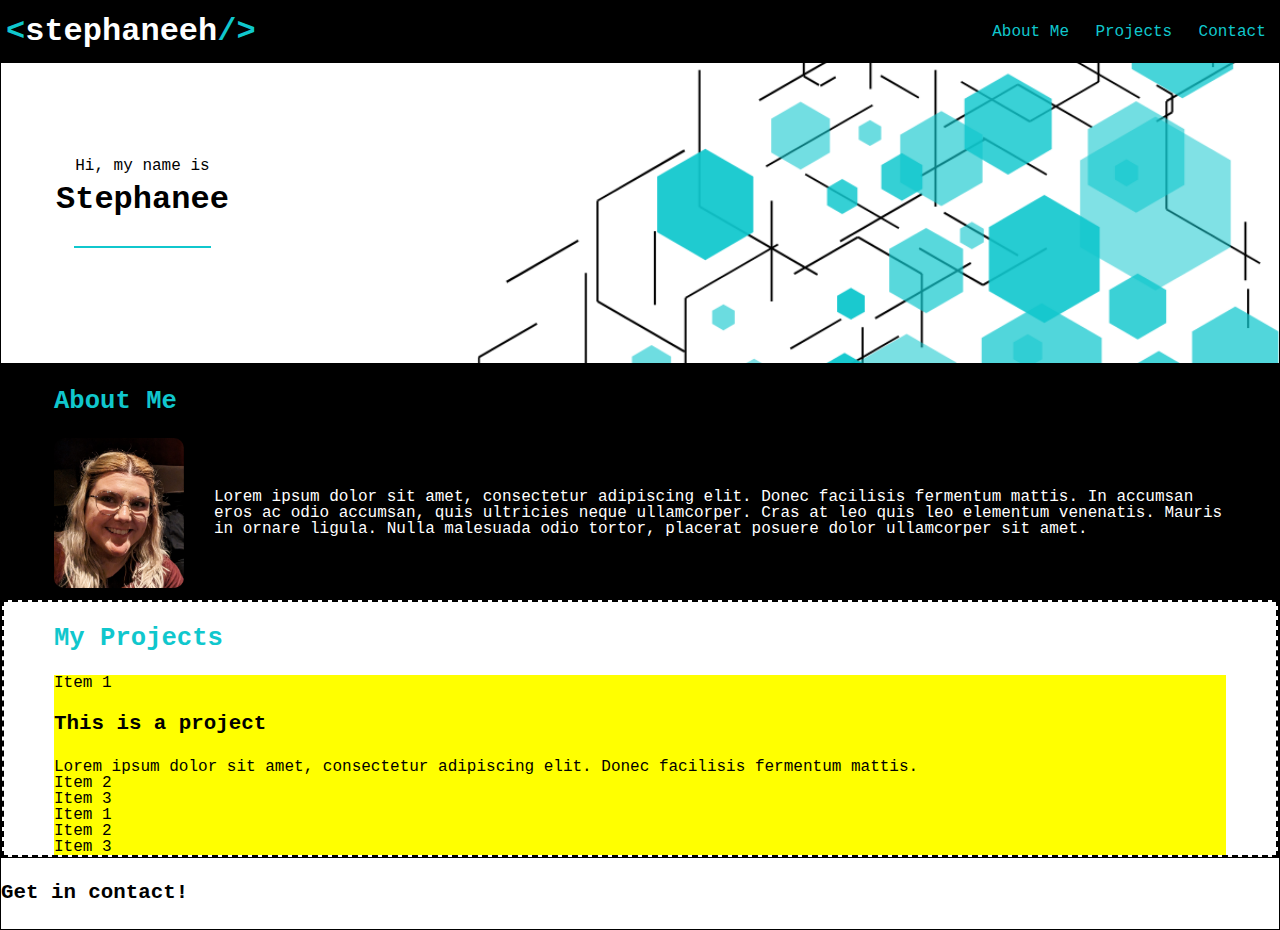
==== index.html @ b5ee4944 "completed styling for about me section" ====
<!DOCTYPE html>
<html lang="en-US">
  <head>
    <meta charset="UTF-8" />
    <title>Stephaneeh - Portfolio</title>
    <link rel="stylesheet" href="./assets/css/reset.css" />
    <link rel="stylesheet" href="./assets/css/style.css" />
  </head>

  <body>
    <header>
      <h1><<span class="name">stephaneeh</span>/></h1>
      <nav>
        <ul>
          <li><a href="#about-me">About Me</a></li>
          <li><a href="#projects">Projects</a></li>
          <li><a href="#contact">Contact</a></li>
        </ul>
      </nav>
    </header>

     <!-- The figure container is a generic black images with some hexagons included -->
    <figure class="hero" alt="generic black images with some hexagons included">
        <section class="title">
            <p>Hi, my name is</p>
            <h1>Stephanee</h1>
            <hr class="hr-line"/>
          </section>
    </figure>

    <main>
    <!--The about mme class is assigned to the About Me Section-->
    <section id="about-me" class="content">
        <h2>About Me</h2>
            <div class="about-content">
                <img src="./assets/images/self-image.jpg" alt="Photo of Stephanee">
            <!-- TODO: - update about me section -->
                <p>Lorem ipsum dolor sit amet, consectetur adipiscing elit. Donec facilisis fermentum mattis. In accumsan eros ac odio accumsan, quis ultricies neque ullamcorper. Cras at leo quis leo elementum venenatis. Mauris in ornare ligula. Nulla malesuada odio tortor, placerat posuere dolor ullamcorper sit amet.</p>
            </div>
    </section>

        <!-- container, contains the items/cards of the flexbox -->
        <section id="projects" class="content">
            <h2>My Projects</h2>
        <section class="projects-row"> 
            <article class="project-card">
                <figure class="project-image">Item 1</figure>
                <div class="project-content">
                    <h3>This is a project</h3>
                    <p>Lorem ipsum dolor sit amet, consectetur adipiscing elit. Donec facilisis fermentum mattis.</p>
                </div>
            </article>
            <article class="project-card">
                <figure class="project-image">Item 2</figure>
            </article>
            <article class="project-card">
                <figure class="project-image">Item 3</figure>
            </article>
            <article class="project-card">
                <figure class="project-image">Item 1</figure>
            </article>
            <article class="project-card">
                <figure class="project-image">Item 2</figure>
            </article>
            <article class="project-card">
                <figure class="project-image">Item 3</figure>
            </article>
        </section>
    </section>
    </main>

    <!--The contact class is assigned to the Contact Me section-->
    <!-- TODO: - update hyperlinks -->
    <footer id="contact">
        <h3>Get in contact!</h3>
    </footer>
  </body>
</html>
---- assets/css/style.css ----
:root {
  --blue: #10c7cd;
  --black: #000000;
  --white: #fff;
}

* {
  box-sizing: border-box;
}

body {
  font-family: 'Courier New', Courier, monospace;
  border: 1px solid #000000; /* TODO: remove once complete */
}

header {
  background-color: var(--black);
  color: var(--blue);
  width: 100%;
  display: flex;
  flex: 0 0 100px;
  justify-content: space-between;
  align-items: center;
  padding: 5px 0;
}

nav ul {
  display: flex;
  justify-content: space-around;
  min-width: 300px;
}

nav a {
  color: var(--blue);
}

h1 {
  margin: 10px 5px;
  font-size: 200%;
}

h2 {
  margin: 2% 0;
  font-size: 160%;
  color: var(--blue);
}

h3 {
  margin: 2% 0;
  font-size: 130%;
  color: var(--black);
}

.name { /* Difference of colours in logo */
  color: var(--white);
}

/* Figure Element - holds all content within the Figure element */
/* Main image on homepage below nav */
.hero {
  height: 300px;
  width: 100%;
  background-color: var(--white);
  background-image: url("../images/hero_2.png");
  background-size: cover;
  background-position: center;
  display: flex;
}
/* Main text on homepage in hero section */
.title {
  display: flex;
  flex-direction: column;
  flex-wrap: wrap;
  align-items: center;
  justify-content: center;
  align-content: flex-start;
  padding: 50px;
}

/* Horizontal line underneath the title */
.hr-line {
  width: 75%;
  height: 2px;
  background-color: var(--blue);
  border: none;
  margin: 20px auto;
}

/* main container - holds all content within the Figure element */
main {
  border: 1px solid #000000;
}

/* All content within the main section */
.content {
  border: 2px dashed #000000; /* TODO: remove once complete */
  padding: 0 50px;
  display: flex;
  flex-direction: column;
  justify-content: space-around;
}

/* specific to the about me container */
#about-me {
  background-color: var(--black);
  color: var(--white);
}

.about-content {
  background-color: var(--black);
  color: var(--white);
  text-align: start;
  padding-bottom: 10px;
  display: flex;
  flex-direction: row;
  justify-content: space-around;
  align-items: center;
}

img {
  /* width: 100px; */
  max-height: 150px;
  border-radius: 10px;
  margin-right: 30px;
  transform: scaleX(-1);
  justify-content: center;
}
/* Project container - holds all cards - parent */
.projects-row { 
  background-color: yellow;
}
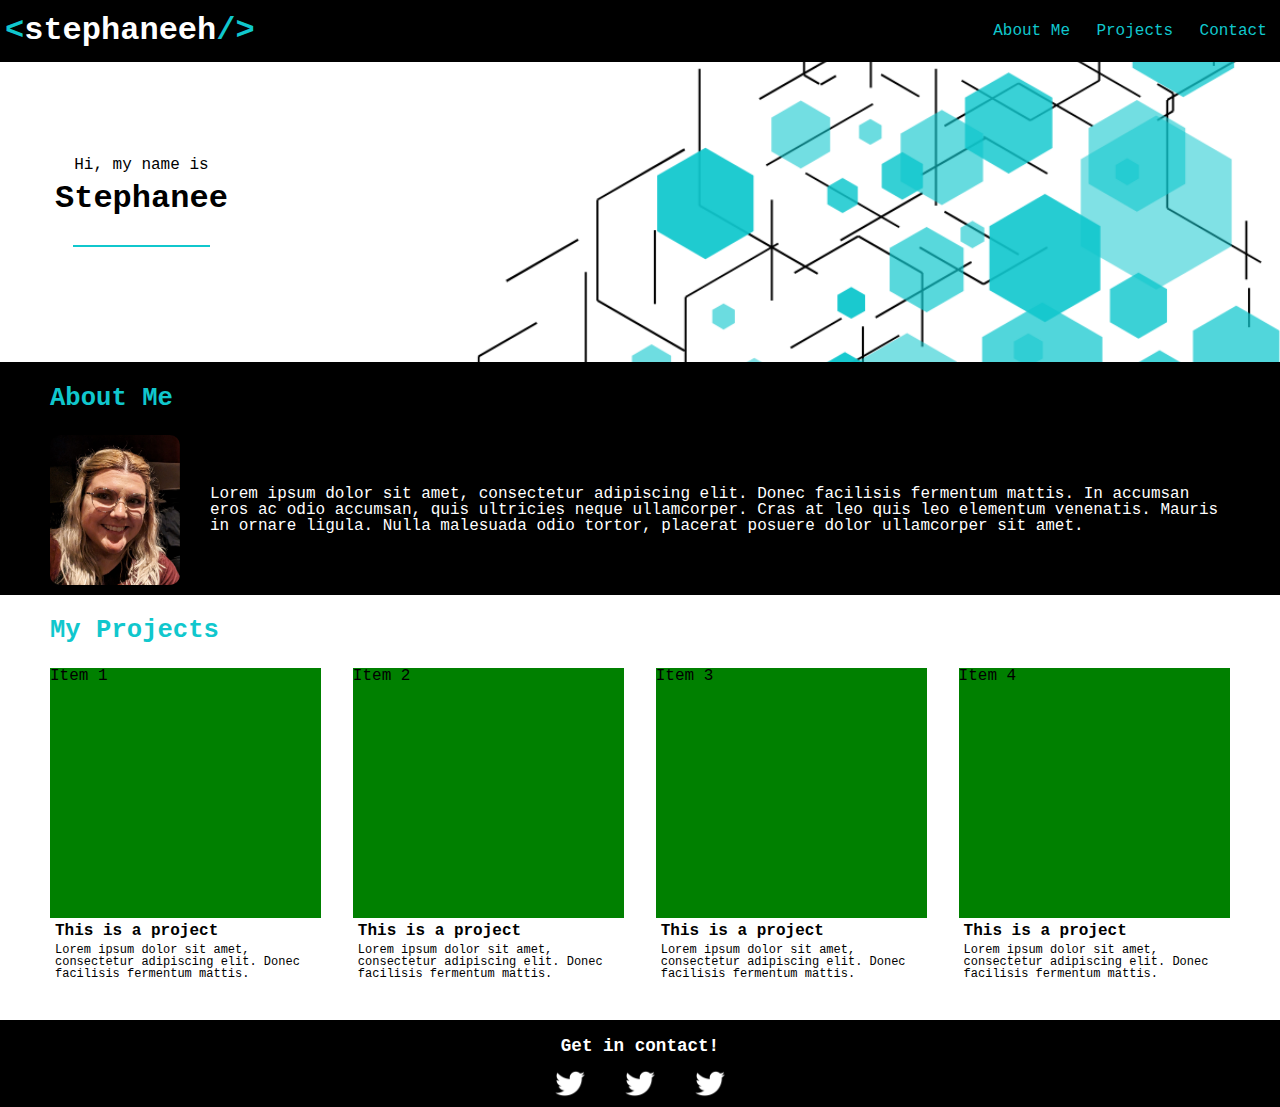
==== commit 8c44cdda: "updated project and footer sections" ====
--- a/index.html
+++ b/index.html
@@ -33,7 +33,7 @@
     <section id="about-me" class="content">
         <h2>About Me</h2>
             <div class="about-content">
-                <img src="./assets/images/self-image.jpg" alt="Photo of Stephanee">
+                <img class="headshot" src="./assets/images/self-image.jpg" alt="Photo of Stephanee">
             <!-- TODO: - update about me section -->
                 <p>Lorem ipsum dolor sit amet, consectetur adipiscing elit. Donec facilisis fermentum mattis. In accumsan eros ac odio accumsan, quis ultricies neque ullamcorper. Cras at leo quis leo elementum venenatis. Mauris in ornare ligula. Nulla malesuada odio tortor, placerat posuere dolor ullamcorper sit amet.</p>
             </div>
@@ -46,24 +46,30 @@
             <article class="project-card">
                 <figure class="project-image">Item 1</figure>
                 <div class="project-content">
-                    <h3>This is a project</h3>
+                    <h4>This is a project</h4>
                     <p>Lorem ipsum dolor sit amet, consectetur adipiscing elit. Donec facilisis fermentum mattis.</p>
                 </div>
             </article>
             <article class="project-card">
                 <figure class="project-image">Item 2</figure>
+                <div class="project-content">
+                    <h4>This is a project</h4>
+                    <p>Lorem ipsum dolor sit amet, consectetur adipiscing elit. Donec facilisis fermentum mattis.</p>
+                </div>
             </article>
             <article class="project-card">
                 <figure class="project-image">Item 3</figure>
+                <div class="project-content">
+                    <h4>This is a project</h4>
+                    <p>Lorem ipsum dolor sit amet, consectetur adipiscing elit. Donec facilisis fermentum mattis.</p>
+                </div>
             </article>
             <article class="project-card">
-                <figure class="project-image">Item 1</figure>
-            </article>
-            <article class="project-card">
-                <figure class="project-image">Item 2</figure>
-            </article>
-            <article class="project-card">
-                <figure class="project-image">Item 3</figure>
+                <figure class="project-image">Item 4</figure>
+                <div class="project-content">
+                    <h4>This is a project</h4>
+                    <p>Lorem ipsum dolor sit amet, consectetur adipiscing elit. Donec facilisis fermentum mattis.</p>
+                </div>
             </article>
         </section>
     </section>
@@ -73,6 +79,9 @@
     <!-- TODO: - update hyperlinks -->
     <footer id="contact">
         <h3>Get in contact!</h3>
+            <img src="./assets/images/twitter.png" class="contact-image" alt="Twitter Logo" />
+            <img src="./assets/images/twitter.png" class="contact-image" alt="Twitter Logo" />
+            <img src="./assets/images/twitter.png" class="contact-image" alt="Twitter Logo" />
     </footer>
   </body>
 </html>
--- a/assets/css/style.css
+++ b/assets/css/style.css
@@ -10,7 +10,6 @@
 
 body {
   font-family: 'Courier New', Courier, monospace;
-  border: 1px solid #000000; /* TODO: remove once complete */
 }
 
 header {
@@ -46,9 +45,16 @@
 }
 
 h3 {
+  margin: 1% 0;
+  font-size: 110%;
+  color: var(--black);
+}
+
+h4 {
   margin: 2% 0;
-  font-size: 130%;
+  font-size: 100%;
   color: var(--black);
+  font-weight: bolder;
 }
 
 .name { /* Difference of colours in logo */
@@ -60,7 +66,6 @@
 .hero {
   height: 300px;
   width: 100%;
-  background-color: var(--white);
   background-image: url("../images/hero_2.png");
   background-size: cover;
   background-position: center;
@@ -86,14 +91,9 @@
   margin: 20px auto;
 }
 
-/* main container - holds all content within the Figure element */
-main {
-  border: 1px solid #000000;
-}
-
+/* MAIN CONTAINER - holds all content within the Figure element */
 /* All content within the main section */
 .content {
-  border: 2px dashed #000000; /* TODO: remove once complete */
   padding: 0 50px;
   display: flex;
   flex-direction: column;
@@ -117,7 +117,7 @@
   align-items: center;
 }
 
-img {
+.headshot {
   /* width: 100px; */
   max-height: 150px;
   border-radius: 10px;
@@ -125,8 +125,91 @@
   transform: scaleX(-1);
   justify-content: center;
 }
-/* Project container - holds all cards - parent */
+
+/* PROJECT CONTAINER - holds all cards - parent */
 .projects-row { 
+  flex-direction: column;
+  justify-content: flex-start;
+  text-align: start;
+}
+
+/* CARD CONTAINER - holds all card content - settings for resolution smaller than 400px */
+.project-card {
+  width: 100%; 
+  display: flex;
+  justify-content: flex-start;
+  margin-bottom: 10px;
+}
+
+.project-card p {
+  font-size: 75%;
+}
+
+.project-image {
   background-color: yellow;
-}
-
+  min-height: 180px; /* max height of images */
+  min-width: 130px;
+  }
+
+.project-content {
+  display: flex;
+  flex-direction: column;
+  margin: 0 5px;
+  }
+
+footer {
+  text-align: center;
+  background-color: var(--black);
+  color: var(--white);
+}
+
+footer h3 {
+  text-align: center;
+  color: var(--white);
+}
+
+#contact {
+  padding: 5px;
+}
+.contact-image {
+  width: 30px;
+  margin: 0 15px;
+}
+
+/*MEDIA RESOLUTION*/
+/*FULL SCREEN resolution - 700 + */
+@media screen and (min-width: 750px) {
+   /* All content within the main section */
+   .content {
+     padding: 0 50px;
+     display: flex;
+     flex-direction: column;
+     justify-content: space-around;
+   }
+   
+   /* Project container - holds all cards - parent */
+   .projects-row { 
+     padding-bottom: 10px;
+     display: flex;
+     flex-direction: row;
+     flex-wrap: wrap;
+     justify-content: space-between;
+   }
+   /* Project cards - holds images and content */
+   .project-card {
+     width: 23%;
+     margin-bottom: 30px;
+     display: flex;
+     flex-direction: column;
+   }
+   
+   .project-image {
+     min-height: 250px; /* max height of images */
+     background-color: green;
+     margin: 0;
+   }
+   
+   .project-content {
+     margin: 0 5px; /* Space between card edge and text - indent */
+   }
+  }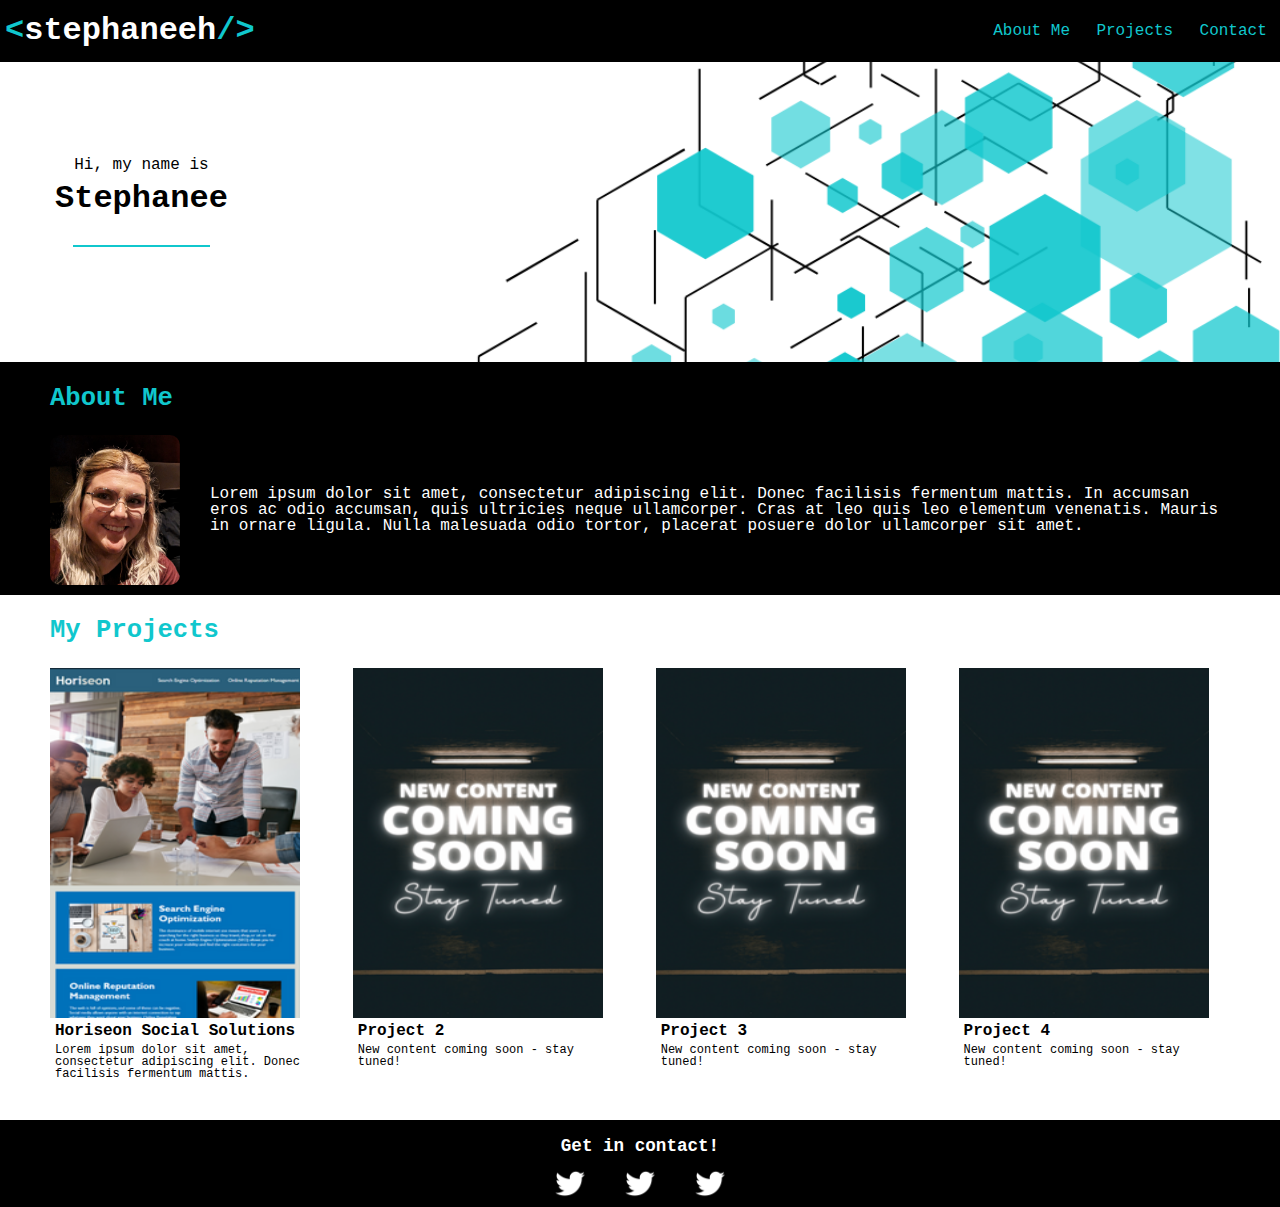
==== commit be72ce7a: "Project Card Updates Added project card images Updated project content" ====
--- a/index.html
+++ b/index.html
@@ -33,7 +33,7 @@
     <section id="about-me" class="content">
         <h2>About Me</h2>
             <div class="about-content">
-                <img class="headshot" src="./assets/images/self-image.jpg" alt="Photo of Stephanee">
+                <img class="headshot" src="./assets/images/headshot/self-image.jpg" alt="Photo of Stephanee">
             <!-- TODO: - update about me section -->
                 <p>Lorem ipsum dolor sit amet, consectetur adipiscing elit. Donec facilisis fermentum mattis. In accumsan eros ac odio accumsan, quis ultricies neque ullamcorper. Cras at leo quis leo elementum venenatis. Mauris in ornare ligula. Nulla malesuada odio tortor, placerat posuere dolor ullamcorper sit amet.</p>
             </div>
@@ -44,31 +44,31 @@
             <h2>My Projects</h2>
         <section class="projects-row"> 
             <article class="project-card">
-                <figure class="project-image">Item 1</figure>
+                <img class="project-image" src="./assets/images/projects/horiseon-social.png" alt="Screenshot of Horiseon Social Homepage">
                 <div class="project-content">
-                    <h4>This is a project</h4>
+                    <h4>Horiseon Social Solutions</h4>
                     <p>Lorem ipsum dolor sit amet, consectetur adipiscing elit. Donec facilisis fermentum mattis.</p>
                 </div>
             </article>
             <article class="project-card">
-                <figure class="project-image">Item 2</figure>
+                <img class="project-image" src="./assets/images/projects/placeholder.png" alt="Placeholder Image">
                 <div class="project-content">
-                    <h4>This is a project</h4>
-                    <p>Lorem ipsum dolor sit amet, consectetur adipiscing elit. Donec facilisis fermentum mattis.</p>
+                    <h4>Project 2</h4>
+                    <p>New content coming soon - stay tuned!</p>
                 </div>
             </article>
             <article class="project-card">
-                <figure class="project-image">Item 3</figure>
+                <img class="project-image" src="./assets/images/projects/placeholder.png" alt="Placeholder Image">
                 <div class="project-content">
-                    <h4>This is a project</h4>
-                    <p>Lorem ipsum dolor sit amet, consectetur adipiscing elit. Donec facilisis fermentum mattis.</p>
+                    <h4>Project 3</h4>
+                    <p>New content coming soon - stay tuned!</p>
                 </div>
             </article>
             <article class="project-card">
-                <figure class="project-image">Item 4</figure>
+                <img class="project-image" src="./assets/images/projects/placeholder.png" alt="Placeholder Image">
                 <div class="project-content">
-                    <h4>This is a project</h4>
-                    <p>Lorem ipsum dolor sit amet, consectetur adipiscing elit. Donec facilisis fermentum mattis.</p>
+                    <h4>Project 4</h4>
+                    <p>New content coming soon - stay tuned!</p>
                 </div>
             </article>
         </section>
--- a/assets/css/style.css
+++ b/assets/css/style.css
@@ -145,10 +145,9 @@
   font-size: 75%;
 }
 
-.project-image {
-  background-color: yellow;
-  min-height: 180px; /* max height of images */
-  min-width: 130px;
+.project-image {  
+  max-height: 150px; /* max height of images */
+  max-width: 250px;
   }
 
 .project-content {
@@ -172,7 +171,7 @@
   padding: 5px;
 }
 .contact-image {
-  width: 30px;
+  max-width: 30px;
   margin: 0 15px;
 }
 
@@ -204,7 +203,8 @@
    }
    
    .project-image {
-     min-height: 250px; /* max height of images */
+     max-height: 350px; /* max height of images */
+     max-width: 250px;
      background-color: green;
      margin: 0;
    }
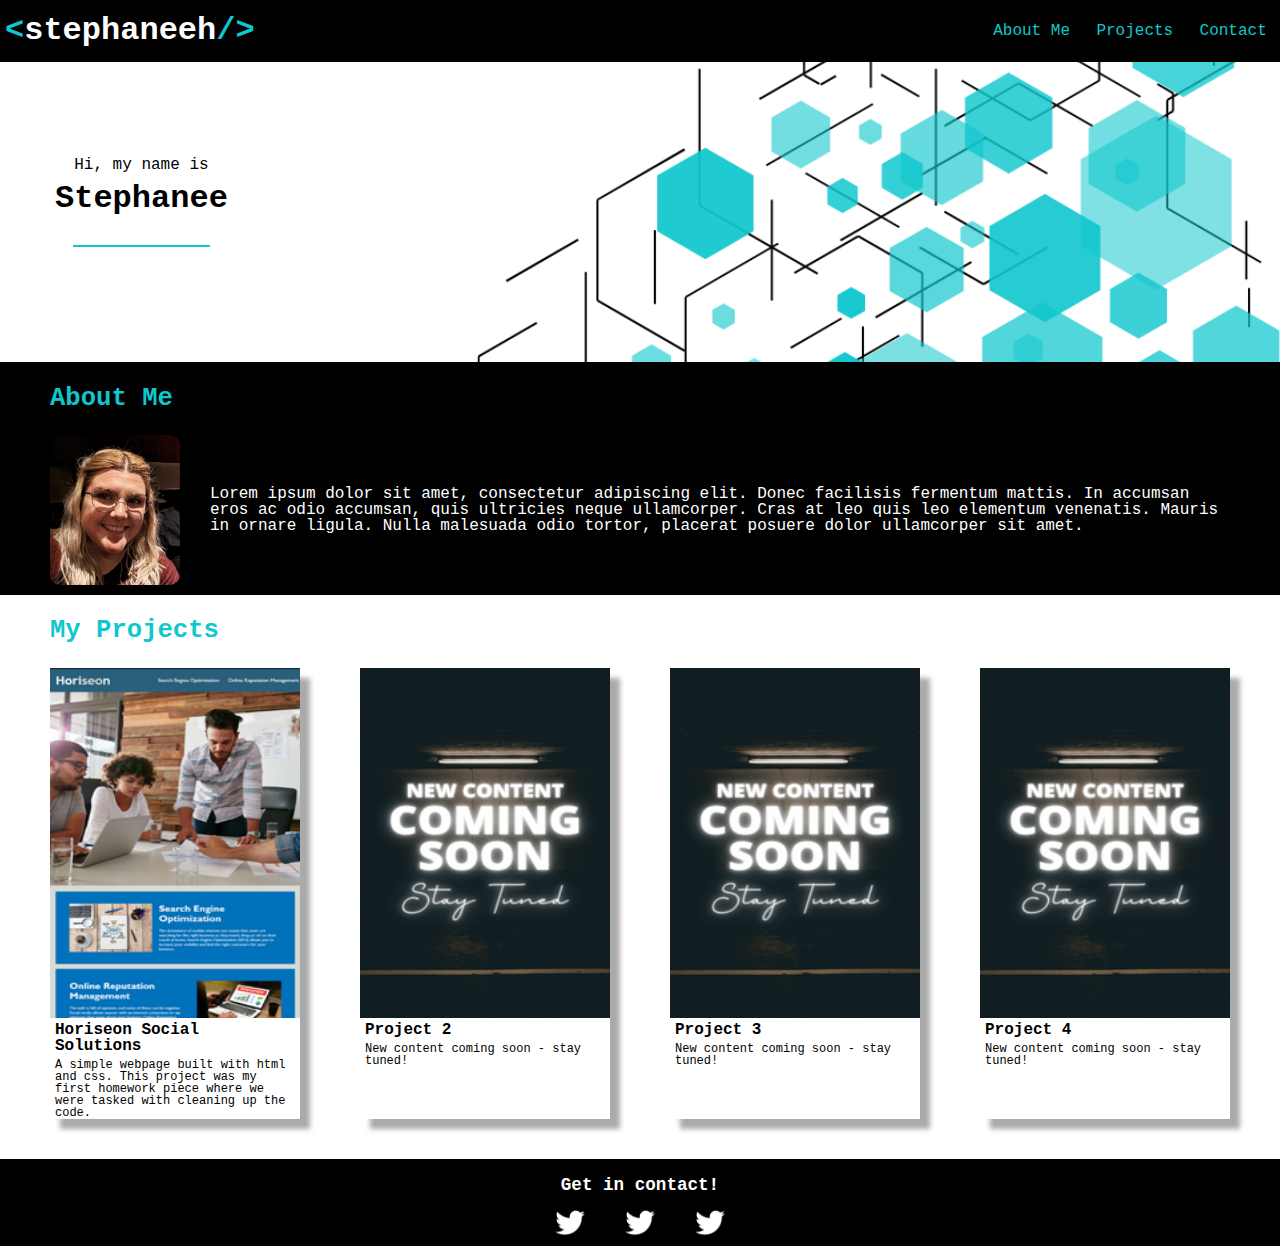
==== commit d662682b: "Project Card Final Updates added max dimensions for project-cards added animation and zoom on hover" ====
--- a/index.html
+++ b/index.html
@@ -47,7 +47,7 @@
                 <img class="project-image" src="./assets/images/projects/horiseon-social.png" alt="Screenshot of Horiseon Social Homepage">
                 <div class="project-content">
                     <h4>Horiseon Social Solutions</h4>
-                    <p>Lorem ipsum dolor sit amet, consectetur adipiscing elit. Donec facilisis fermentum mattis.</p>
+                    <p>A simple webpage built with html and css. This project was my first homework piece where we were tasked with cleaning up the code.</p>
                 </div>
             </article>
             <article class="project-card">
@@ -79,9 +79,9 @@
     <!-- TODO: - update hyperlinks -->
     <footer id="contact">
         <h3>Get in contact!</h3>
-            <img src="./assets/images/twitter.png" class="contact-image" alt="Twitter Logo" />
-            <img src="./assets/images/twitter.png" class="contact-image" alt="Twitter Logo" />
-            <img src="./assets/images/twitter.png" class="contact-image" alt="Twitter Logo" />
+            <img src="./assets/images/social-icons/twitter.png" class="contact-image" alt="Twitter Logo" />
+            <img src="./assets/images/social-icons/twitter.png" class="contact-image" alt="Twitter Logo" />
+            <img src="./assets/images/social-icons/twitter.png" class="contact-image" alt="Twitter Logo" />
     </footer>
   </body>
 </html>
--- a/assets/css/style.css
+++ b/assets/css/style.css
@@ -139,6 +139,12 @@
   display: flex;
   justify-content: flex-start;
   margin-bottom: 10px;
+  box-shadow: 5px 5px 3px #aaaaaa;
+  transition: transform .2s; /* Animation for the hover */
+}
+
+.project-card:hover {
+  transform: scale(1.05); /* (105% zoom - Note: if the zoom is too large, it will go outside of the viewport) */
 }
 
 .project-card p {
@@ -176,8 +182,8 @@
 }
 
 /*MEDIA RESOLUTION*/
-/*FULL SCREEN resolution - 700 + */
-@media screen and (min-width: 750px) {
+/*FULL SCREEN resolution - 800 + */
+@media screen and (min-width: 800px) {
    /* All content within the main section */
    .content {
      padding: 0 50px;
@@ -197,9 +203,12 @@
    /* Project cards - holds images and content */
    .project-card {
      width: 23%;
+     max-width: 250px;
      margin-bottom: 30px;
      display: flex;
      flex-direction: column;
+     box-shadow: 10px 10px 5px #aaaaaa;
+     transition: transform .2s; /* Animation for the hover */
    }
    
    .project-image {
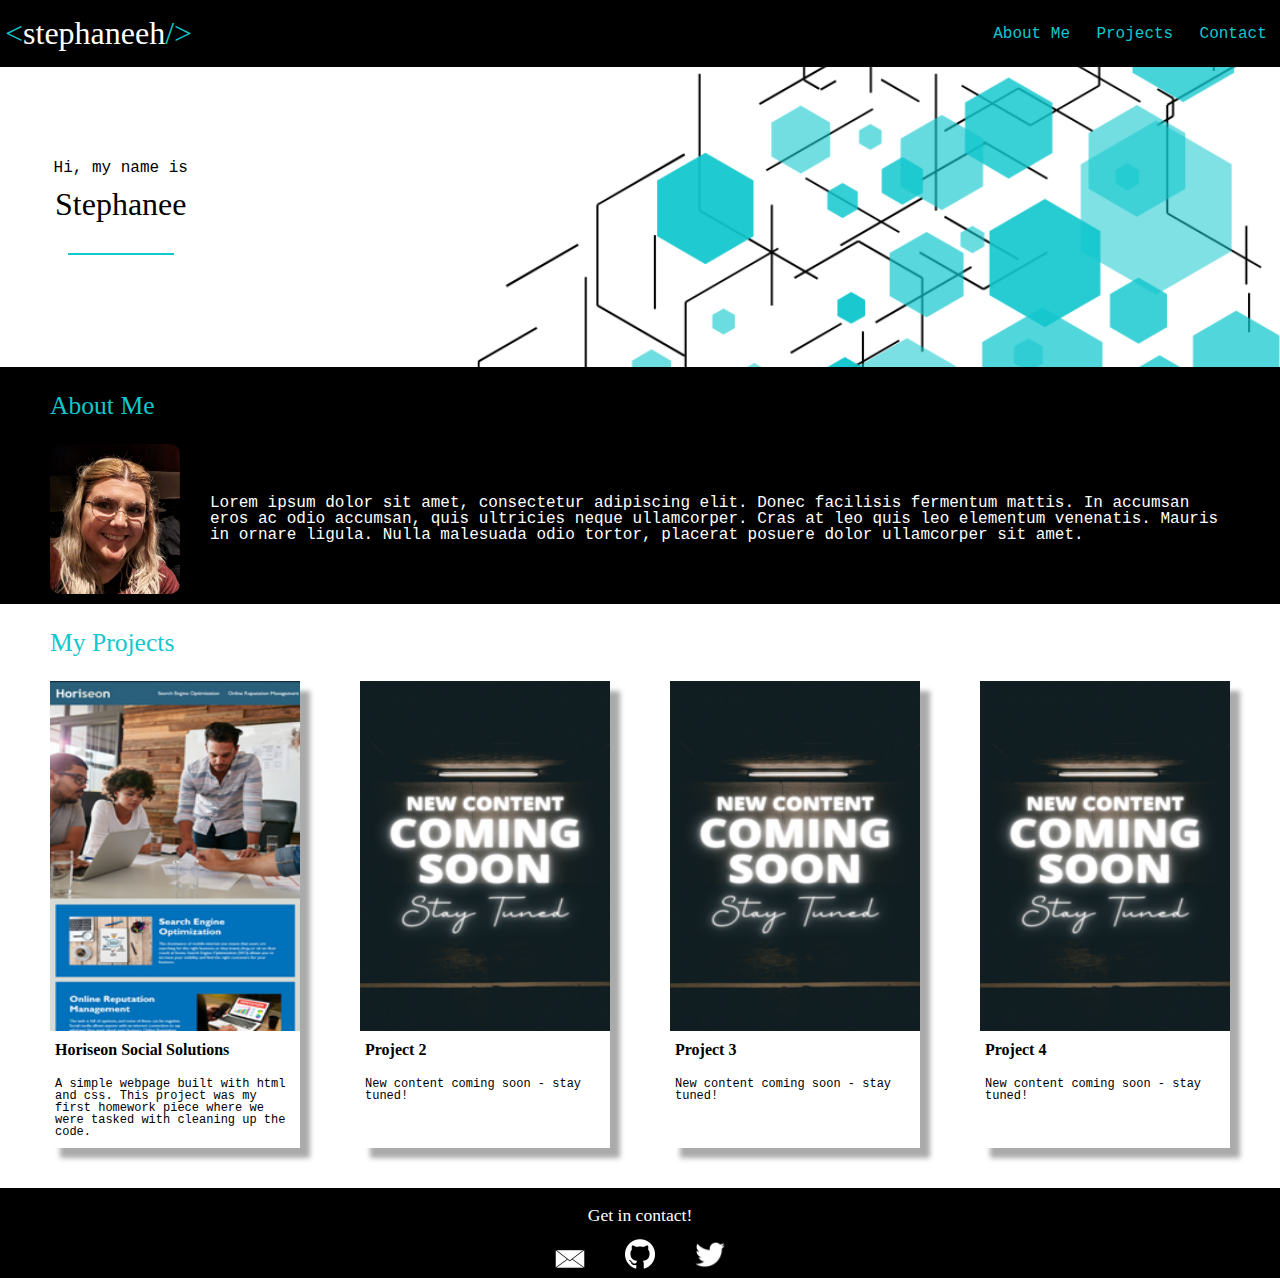
==== commit 9e602f58: "update to footer links:" ====
--- a/index.html
+++ b/index.html
@@ -40,37 +40,42 @@
     </section>
 
         <!-- container, contains the items/cards of the flexbox -->
-        <section id="projects" class="content">
-            <h2>My Projects</h2>
+    <section id="projects" class="content">
+        <h2>My Projects</h2>
+
         <section class="projects-row"> 
-            <article class="project-card">
+
+            <a class="project-card" href="https://github.com/stephaneeh/week-1-horiseon-challenge">
                 <img class="project-image" src="./assets/images/projects/horiseon-social.png" alt="Screenshot of Horiseon Social Homepage">
                 <div class="project-content">
                     <h4>Horiseon Social Solutions</h4>
                     <p>A simple webpage built with html and css. This project was my first homework piece where we were tasked with cleaning up the code.</p>
                 </div>
-            </article>
-            <article class="project-card">
+            </a>
+
+            <a class="project-card" href="#">
                 <img class="project-image" src="./assets/images/projects/placeholder.png" alt="Placeholder Image">
                 <div class="project-content">
                     <h4>Project 2</h4>
                     <p>New content coming soon - stay tuned!</p>
                 </div>
-            </article>
-            <article class="project-card">
+            </a>
+
+            <a class="project-card" href="#">
                 <img class="project-image" src="./assets/images/projects/placeholder.png" alt="Placeholder Image">
                 <div class="project-content">
                     <h4>Project 3</h4>
                     <p>New content coming soon - stay tuned!</p>
                 </div>
-            </article>
-            <article class="project-card">
+            </a>
+
+            <a class="project-card" href="#">
                 <img class="project-image" src="./assets/images/projects/placeholder.png" alt="Placeholder Image">
                 <div class="project-content">
                     <h4>Project 4</h4>
                     <p>New content coming soon - stay tuned!</p>
                 </div>
-            </article>
+            </a>
         </section>
     </section>
     </main>
@@ -79,9 +84,13 @@
     <!-- TODO: - update hyperlinks -->
     <footer id="contact">
         <h3>Get in contact!</h3>
-            <img src="./assets/images/social-icons/twitter.png" class="contact-image" alt="Twitter Logo" />
-            <img src="./assets/images/social-icons/twitter.png" class="contact-image" alt="Twitter Logo" />
-            <img src="./assets/images/social-icons/twitter.png" class="contact-image" alt="Twitter Logo" />
+        <a href="mailto:stephaneeh@outlook.com">
+            <img src="./assets/images/social-icons/envelope.png" class="contact-image" alt="Envelope link to email" /></a>
+        <a href="https://github.com/stephaneeh">
+            <img src="./assets/images/social-icons/github.png" class="contact-image" alt="Github Logo" /></a>
+        <a href="https://twitter.com/Stephanee_h">
+            <img src="./assets/images/social-icons/twitter.png" class="contact-image" alt="Twitter Logo" /></a>
+
     </footer>
   </body>
 </html>
--- a/assets/css/style.css
+++ b/assets/css/style.css
@@ -34,27 +34,33 @@
 }
 
 h1 {
+  font: 200% tahoma;
   margin: 10px 5px;
-  font-size: 200%;
+  /* font-size: 200%; */
+  font-family: ;
 }
 
 h2 {
   margin: 2% 0;
-  font-size: 160%;
+  font: 160% tahoma;
   color: var(--blue);
 }
 
 h3 {
   margin: 1% 0;
-  font-size: 110%;
+  font: 110% tahoma;
   color: var(--black);
 }
 
 h4 {
-  margin: 2% 0;
-  font-size: 100%;
+  margin: 4% 0;
+  font: 100% tahoma;
   color: var(--black);
   font-weight: bolder;
+}
+
+a {
+  color: var(--black);
 }
 
 .name { /* Difference of colours in logo */
@@ -133,13 +139,17 @@
   text-align: start;
 }
 
+.projects-row a { 
+  font: #000000;
+}
+
 /* CARD CONTAINER - holds all card content - settings for resolution smaller than 400px */
 .project-card {
   width: 100%; 
   display: flex;
   justify-content: flex-start;
   margin-bottom: 10px;
-  box-shadow: 5px 5px 3px #aaaaaa;
+  box-shadow: 5px 5px 5px 5px  #aaaaaa;
   transition: transform .2s; /* Animation for the hover */
 }
 
@@ -149,6 +159,7 @@
 
 .project-card p {
   font-size: 75%;
+  margin: 4% 0;
 }
 
 .project-image {  
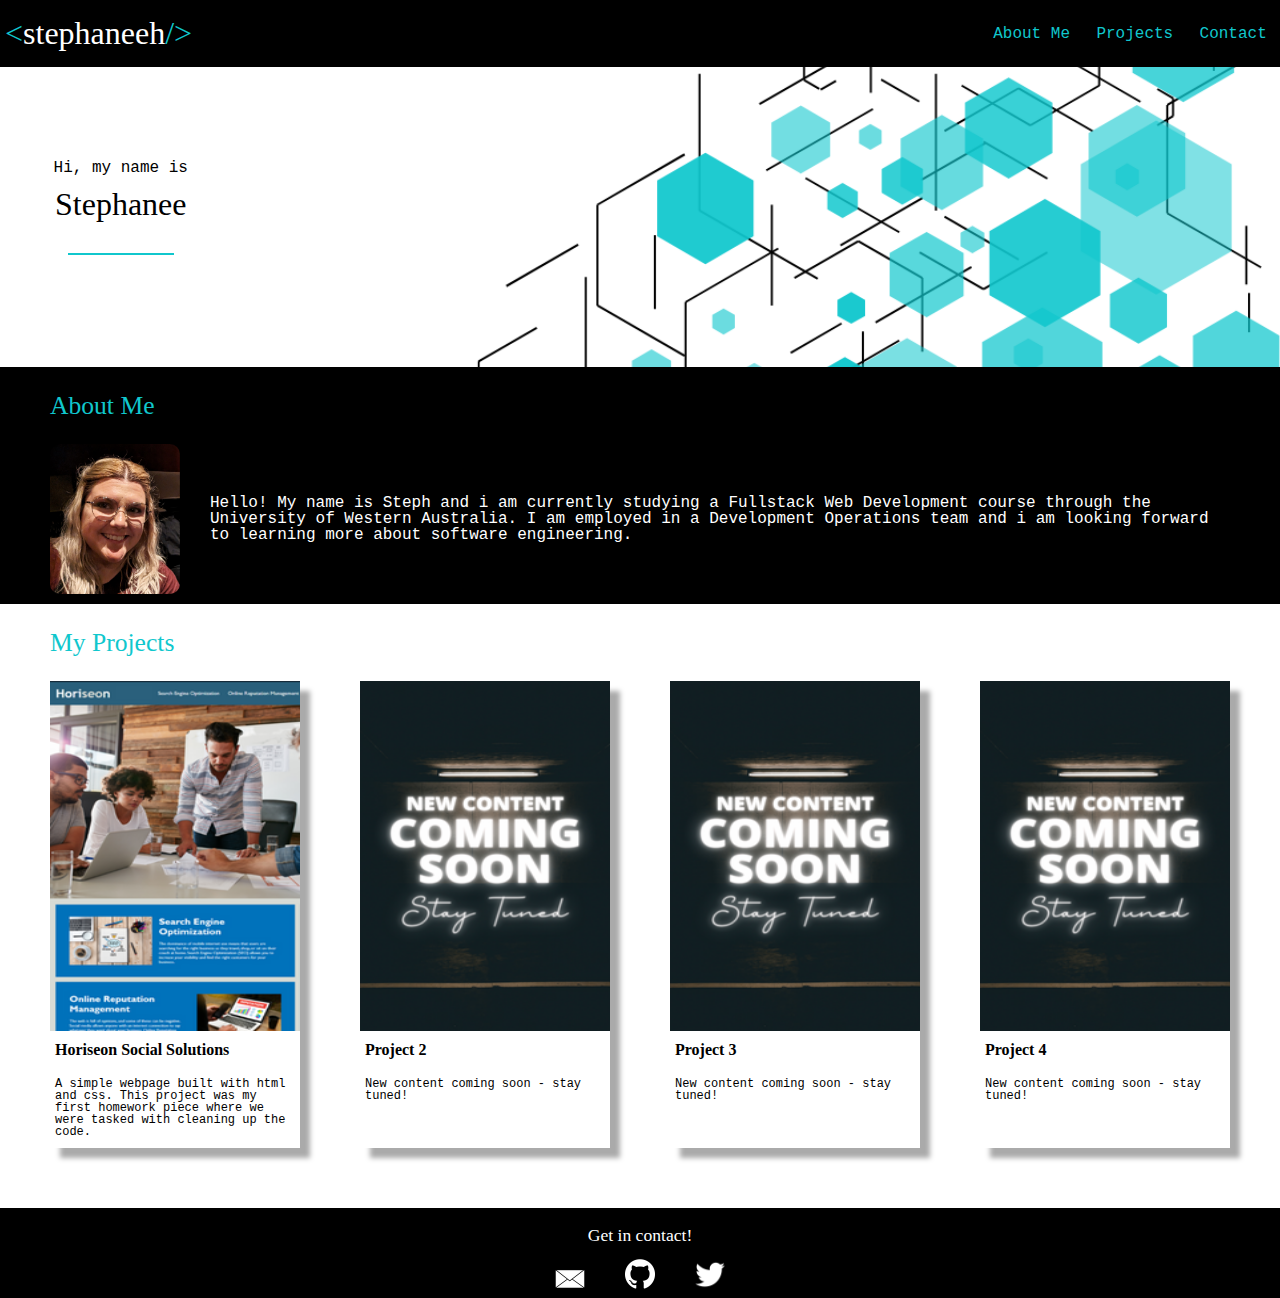
==== commit e6e9c183: "update to content in about-me section" ====
--- a/index.html
+++ b/index.html
@@ -34,17 +34,14 @@
         <h2>About Me</h2>
             <div class="about-content">
                 <img class="headshot" src="./assets/images/headshot/self-image.jpg" alt="Photo of Stephanee">
-            <!-- TODO: - update about me section -->
-                <p>Lorem ipsum dolor sit amet, consectetur adipiscing elit. Donec facilisis fermentum mattis. In accumsan eros ac odio accumsan, quis ultricies neque ullamcorper. Cras at leo quis leo elementum venenatis. Mauris in ornare ligula. Nulla malesuada odio tortor, placerat posuere dolor ullamcorper sit amet.</p>
+                <p>Hello! My name is Steph and i am currently studying a Fullstack Web Development course through the University of Western Australia. I am employed in a Development Operations team and i am looking forward to learning more about software engineering.  </p>
             </div>
     </section>
 
-        <!-- container, contains the items/cards of the flexbox -->
+    <!-- container, contains the items/cards of the flexbox -->
     <section id="projects" class="content">
         <h2>My Projects</h2>
-
         <section class="projects-row"> 
-
             <a class="project-card" href="https://github.com/stephaneeh/week-1-horiseon-challenge">
                 <img class="project-image" src="./assets/images/projects/horiseon-social.png" alt="Screenshot of Horiseon Social Homepage">
                 <div class="project-content">
@@ -52,7 +49,6 @@
                     <p>A simple webpage built with html and css. This project was my first homework piece where we were tasked with cleaning up the code.</p>
                 </div>
             </a>
-
             <a class="project-card" href="#">
                 <img class="project-image" src="./assets/images/projects/placeholder.png" alt="Placeholder Image">
                 <div class="project-content">
@@ -60,7 +56,6 @@
                     <p>New content coming soon - stay tuned!</p>
                 </div>
             </a>
-
             <a class="project-card" href="#">
                 <img class="project-image" src="./assets/images/projects/placeholder.png" alt="Placeholder Image">
                 <div class="project-content">
@@ -68,7 +63,6 @@
                     <p>New content coming soon - stay tuned!</p>
                 </div>
             </a>
-
             <a class="project-card" href="#">
                 <img class="project-image" src="./assets/images/projects/placeholder.png" alt="Placeholder Image">
                 <div class="project-content">
@@ -81,7 +75,6 @@
     </main>
 
     <!--The contact class is assigned to the Contact Me section-->
-    <!-- TODO: - update hyperlinks -->
     <footer id="contact">
         <h3>Get in contact!</h3>
         <a href="mailto:stephaneeh@outlook.com">
--- a/assets/css/style.css
+++ b/assets/css/style.css
@@ -137,6 +137,7 @@
   flex-direction: column;
   justify-content: flex-start;
   text-align: start;
+  margin-bottom: 20px;
 }
 
 .projects-row a { 
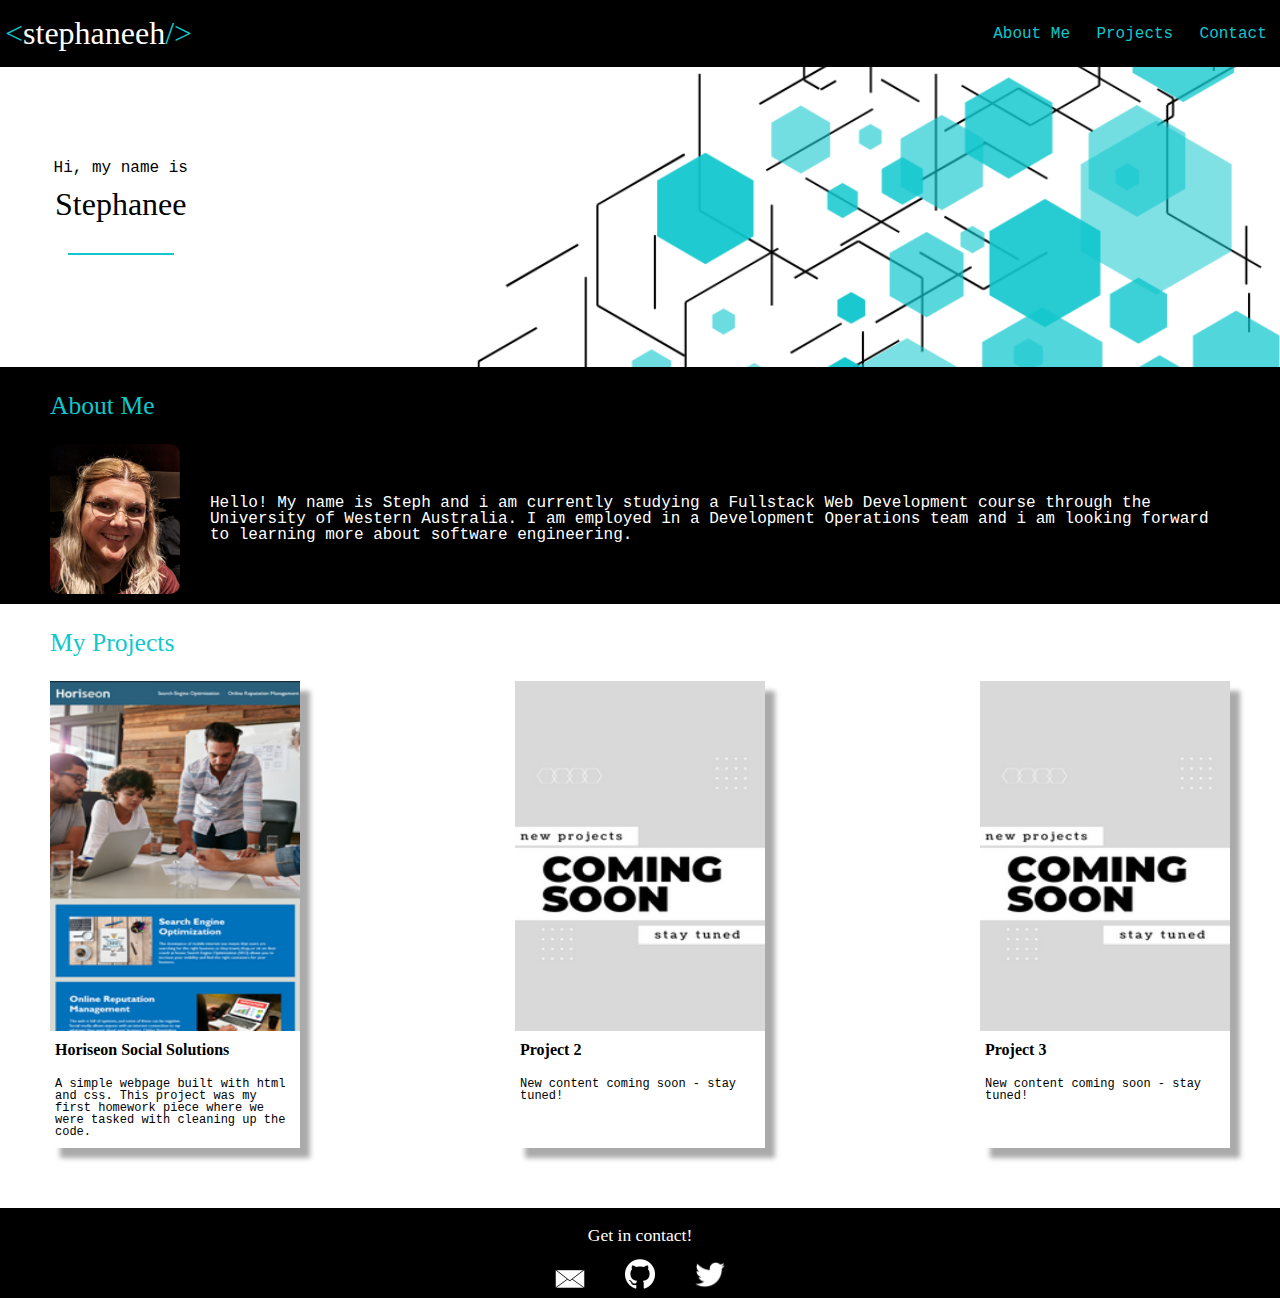
==== commit d16119a0: "Update main project to be larger" ====
--- a/index.html
+++ b/index.html
@@ -42,7 +42,7 @@
     <section id="projects" class="content">
         <h2>My Projects</h2>
         <section class="projects-row"> 
-            <a class="project-card" href="https://github.com/stephaneeh/week-1-horiseon-challenge">
+            <a class="project-card" id="active" href="https://github.com/stephaneeh/week-1-horiseon-challenge">
                 <img class="project-image" src="./assets/images/projects/horiseon-social.png" alt="Screenshot of Horiseon Social Homepage">
                 <div class="project-content">
                     <h4>Horiseon Social Solutions</h4>
@@ -63,13 +63,6 @@
                     <p>New content coming soon - stay tuned!</p>
                 </div>
             </a>
-            <a class="project-card" href="#">
-                <img class="project-image" src="./assets/images/projects/placeholder.png" alt="Placeholder Image">
-                <div class="project-content">
-                    <h4>Project 4</h4>
-                    <p>New content coming soon - stay tuned!</p>
-                </div>
-            </a>
         </section>
     </section>
     </main>
--- a/assets/css/style.css
+++ b/assets/css/style.css
@@ -163,9 +163,19 @@
   margin: 4% 0;
 }
 
+#active {
+  flex-grow: 3;
+ }
+
 .project-image {  
   max-height: 150px; /* max height of images */
   max-width: 250px;
+  }
+
+  
+.project-image.placeholder {  
+  max-height: 50px; /* max height of images */
+  max-width: 100px;
   }
 
 .project-content {
@@ -223,12 +233,18 @@
      transition: transform .2s; /* Animation for the hover */
    }
    
+   #active {
+    flex-grow: 2;
+   }
+
    .project-image {
      max-height: 350px; /* max height of images */
      max-width: 250px;
      background-color: green;
      margin: 0;
    }
+
+
    
    .project-content {
      margin: 0 5px; /* Space between card edge and text - indent */
